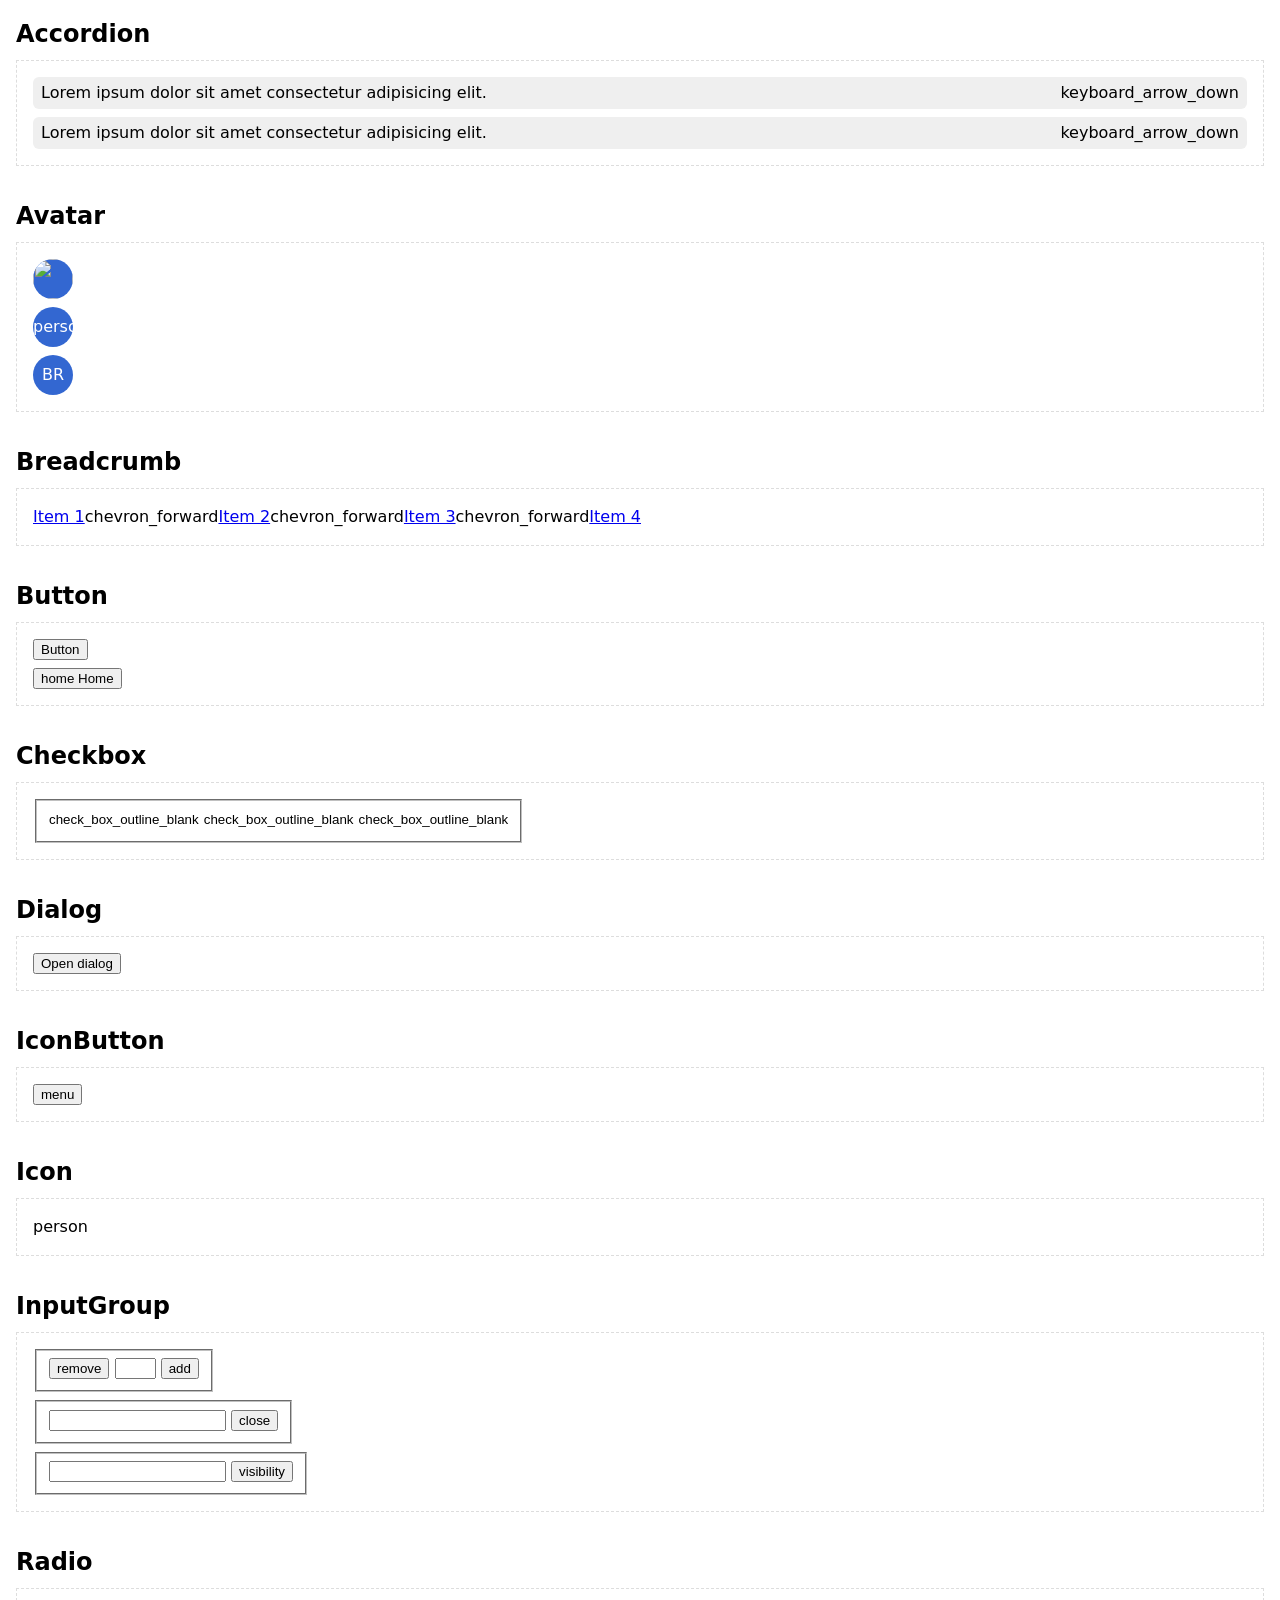
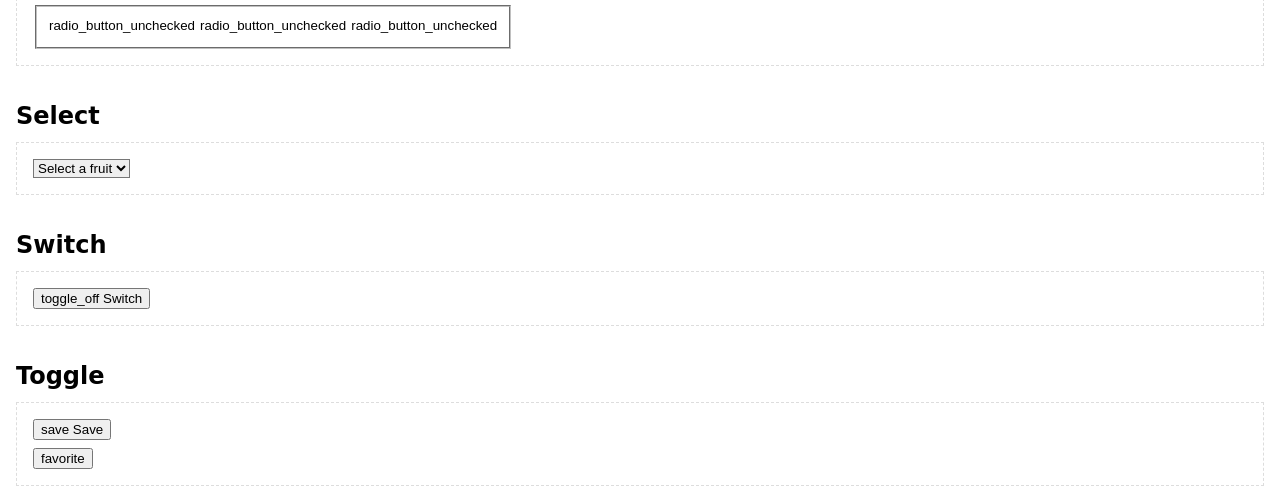
==== demo/index.html @ b43a5f1b "started on the dialog" ====
<!doctype html>
<html lang="en">
  <head>
    <meta charset="UTF-8" />
    <link rel="stylesheet" href="../src/css/index.css" />
    <meta name="viewport" content="width=device-width, initial-scale=1.0" />
    <link
      rel="stylesheet"
      href="https://fonts.googleapis.com/css2?family=Material+Symbols+Rounded:opsz,wght,FILL,GRAD@20..48,100..700,0..1,-50..200"
    />
    <title>DotDash</title>
  </head>
  <body>
    <section>
      <h2>Accordion</h2>
      <div>
        <details name="accordion">
          <summary>
            Lorem ipsum dolor sit amet consectetur adipisicing elit.
          </summary>
          <p>
            Lorem ipsum dolor sit amet consectetur adipisicing elit. Quibusdam,
            nulla! Porro ratione ipsam sapiente, provident maxime vitae cum modi
            culpa incidunt ipsum expedita fugit consectetur quia, nobis
            explicabo labore distinctio!
          </p>
        </details>
        <details name="accordion">
          <summary>
            Lorem ipsum dolor sit amet consectetur adipisicing elit.
          </summary>
          <p>
            Lorem ipsum dolor sit amet consectetur adipisicing elit. Molestias
            nihil blanditiis libero impedit consequuntur deserunt fugit
            reiciendis earum rem? Voluptatem officia deserunt temporibus
            suscipit velit voluptatibus nemo. Eveniet, nam assumenda.
          </p>
        </details>
      </div>
    </section>

    <section>
      <h2>Avatar</h2>
      <div>
        <img src="https://i.pravatar.cc/40?u=avatar" alt="" is="avatar" />
        <icon name="person" is="avatar"></icon>
        <span is="avatar">BR</span>
      </div>
    </section>

    <section>
      <h2>Breadcrumb</h2>
      <div>
        <nav is="breadcrumb">
          <ul>
            <li><a href="#item-1">Item 1</a></li>
            <li><a href="#item-2">Item 2</a></li>
            <li><a href="#item-3">Item 3</a></li>
            <li><a href="#item-4" aria-current="page">Item 4</a></li>
          </ul>
        </nav>
      </div>
    </section>

    <section>
      <h2>Button</h2>
      <div>
        <button>Button</button>
        <button>
          <icon name="home"></icon>
          Home
        </button>
      </div>
    </section>

    <section>
      <h2>Checkbox</h2>
      <div>
        <fieldset>
          <input
            type="checkbox"
            name="checkbox"
            value="eggs"
            aria-label="Eggs"
          />
          <input
            type="checkbox"
            name="checkbox"
            value="milk"
            aria-label="Milk"
          />
          <input
            type="checkbox"
            name="checkbox"
            value="butter"
            aria-label="Butter"
          />
        </fieldset>
      </div>
    </section>

    <section>
      <h2>Dialog</h2>
      <div>
        <button command="show-modal" commandfor="dialog">Open dialog</button>
        <dialog id="dialog">
          <button command="close" commandfor="dialog">Close</button>
        </dialog>
      </div>
    </section>

    <section>
      <h2>IconButton</h2>
      <div>
        <button is="icon-button">
          <icon name="menu"></icon>
        </button>
      </div>
    </section>

    <section>
      <h2>Icon</h2>
      <div>
        <icon name="person"></icon>
      </div>
    </section>

    <section>
      <h2>InputGroup</h2>
      <div>
        <fieldset is="input-group">
          <button is="icon-button" command="--step-down" commandfor="number">
            <icon name="remove"></icon>
          </button>
          <input type="number" id="number" min="0" max="100" step="5" />
          <button is="icon-button" command="--step-up" commandfor="number">
            <icon name="add"></icon>
          </button>
        </fieldset>

        <fieldset is="input-group">
          <input type="search" id="search" />
          <button is="icon-button" command="--clear-input" commandfor="search">
            <icon name="close"></icon>
          </button>
        </fieldset>

        <fieldset is="input-group">
          <input type="password" id="password" />
          <button
            is="icon-button"
            aria-pressed="false"
            command="--toggle-visibility"
            commandfor="password"
          >
            <icon name="visibility" pressed="visibility_off"></icon>
          </button>
        </fieldset>
      </div>
    </section>

    <section>
      <h2>Radio</h2>
      <div>
        <fieldset>
          <input type="radio" name="radio" value="eggs" aria-label="Eggs" />
          <input type="radio" name="radio" value="milk" aria-label="Milk" />
          <input type="radio" name="radio" value="butter" aria-label="Butter" />
        </fieldset>
      </div>
    </section>

    <section>
      <h2>Select</h2>
      <div>
        <select name="" id="select" required>
          <option value="" disabled selected hidden>Select a fruit</option>
          <option value="apple">Apple</option>
          <option value="orange">Orange</option>
          <option value="pear">Pear</option>
          <option value="banana">Banana</option>
          <option value="peach">Peach</option>
          <option value="tangerine">Tangerine</option>
          <option value="pineapple">Pineapple</option>
          <option value="nectarine">Nectarine</option>
          <option value="grapes">Grapes</option>
          <option value="plum">Plum</option>
          <option value="mango">Mango</option>
          <option value="kiwi">Kiwi</option>
          <option value="melon">Melon</option>
          <option value="strawberries">Strawberries</option>
        </select>
      </div>
    </section>

    <section>
      <h2>Switch</h2>
      <div>
        <button role="switch" aria-checked="false">
          <icon name="toggle_off" checked="toggle_on"></icon>
          Switch
        </button>
      </div>
    </section>

    <section>
      <h2>Toggle</h2>
      <div>
        <button aria-pressed="false">
          <icon name="save" pressed="refresh"></icon>
          Save
        </button>
        <button is="icon-button" aria-pressed="false">
          <icon name="favorite"></icon>
        </button>
      </div>
    </section>

    <script>
      document.querySelectorAll("[aria-pressed]").forEach(($toggle) => {
        $toggle.addEventListener("click", () => {
          $toggle.setAttribute(
            "aria-pressed",
            $toggle.getAttribute("aria-pressed") === "true" ? "false" : "true",
          );
        });
      });
      document.querySelectorAll('[role="switch"]').forEach(($switch) => {
        $switch.addEventListener("click", () => {
          $switch.setAttribute(
            "aria-checked",
            $switch.getAttribute("aria-checked") === "true" ? "false" : "true",
          );
        });
      });
    </script>

    <style>
      @layer demo {
        body {
          font:
            400 1rem / 1.5 system-ui,
            sans-serif;
          margin: 0;
        }
        section {
          display: grid;
          gap: 0.5rem;
          padding: 1rem;

          & > h2 {
            margin: 0;
          }

          & > div {
            border: 1px dashed #ddd;
            padding: 1rem;
            display: grid;
            justify-items: start;
            gap: 0.5rem;
          }
        }
      }
    </style>

    <script src="../src/js/script.js" type="module"></script>
  </body>
</html>
---- src/css/index.css ----
@import "./reset.css" layer(reset);
@import "./components.css" layer(components);
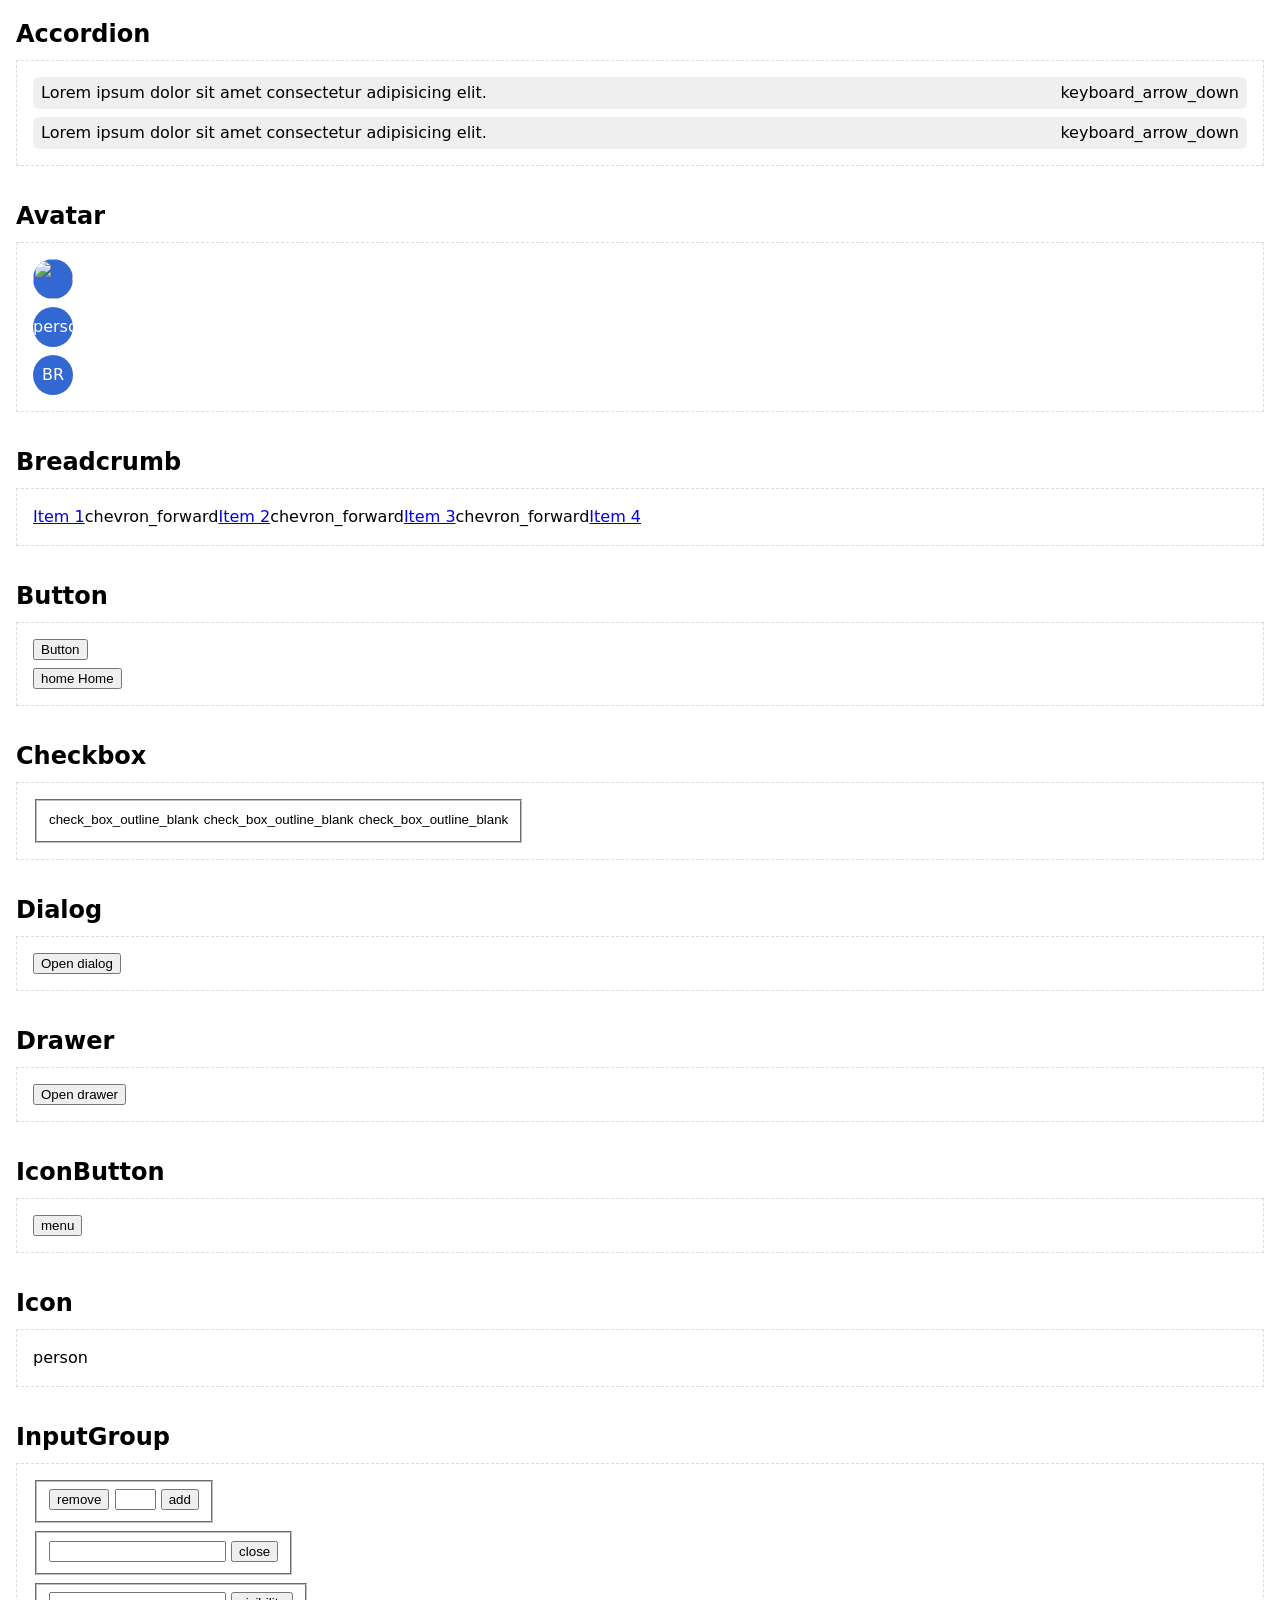
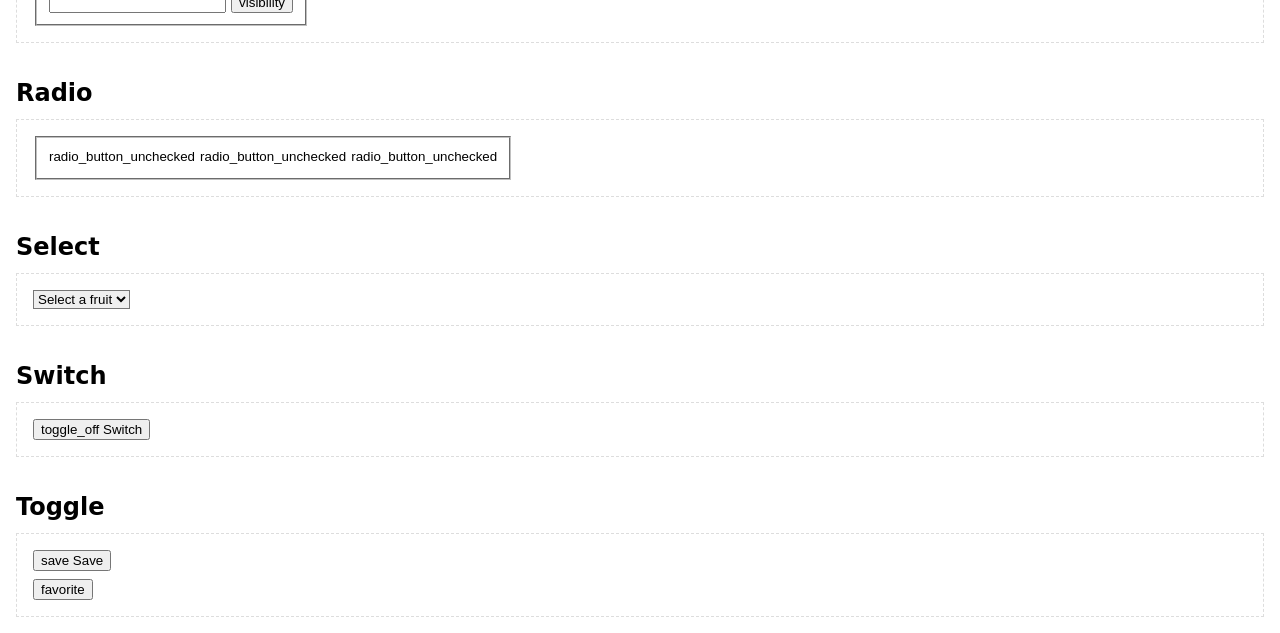
==== commit fbb4945c: "stub out dialog and drawer" ====
--- a/demo/index.html
+++ b/demo/index.html
@@ -103,8 +103,36 @@
       <h2>Dialog</h2>
       <div>
         <button command="show-modal" commandfor="dialog">Open dialog</button>
+
         <dialog id="dialog">
-          <button command="close" commandfor="dialog">Close</button>
+          <button
+            type="button"
+            is="icon-button"
+            command="close"
+            commandfor="dialog"
+            aria-label="Close"
+          >
+            <icon name="close"></icon>
+          </button>
+        </dialog>
+      </div>
+    </section>
+
+    <section>
+      <h2>Drawer</h2>
+      <div>
+        <button command="show-popover" commandfor="drawer">Open drawer</button>
+
+        <aside is="drawer" id="drawer" popover>
+          <button
+            type="button"
+            is="icon-button"
+            command="close"
+            commandfor="drawer"
+            aria-label="Close"
+          >
+            <icon name="close"></icon>
+          </button>
         </dialog>
       </div>
     </section>
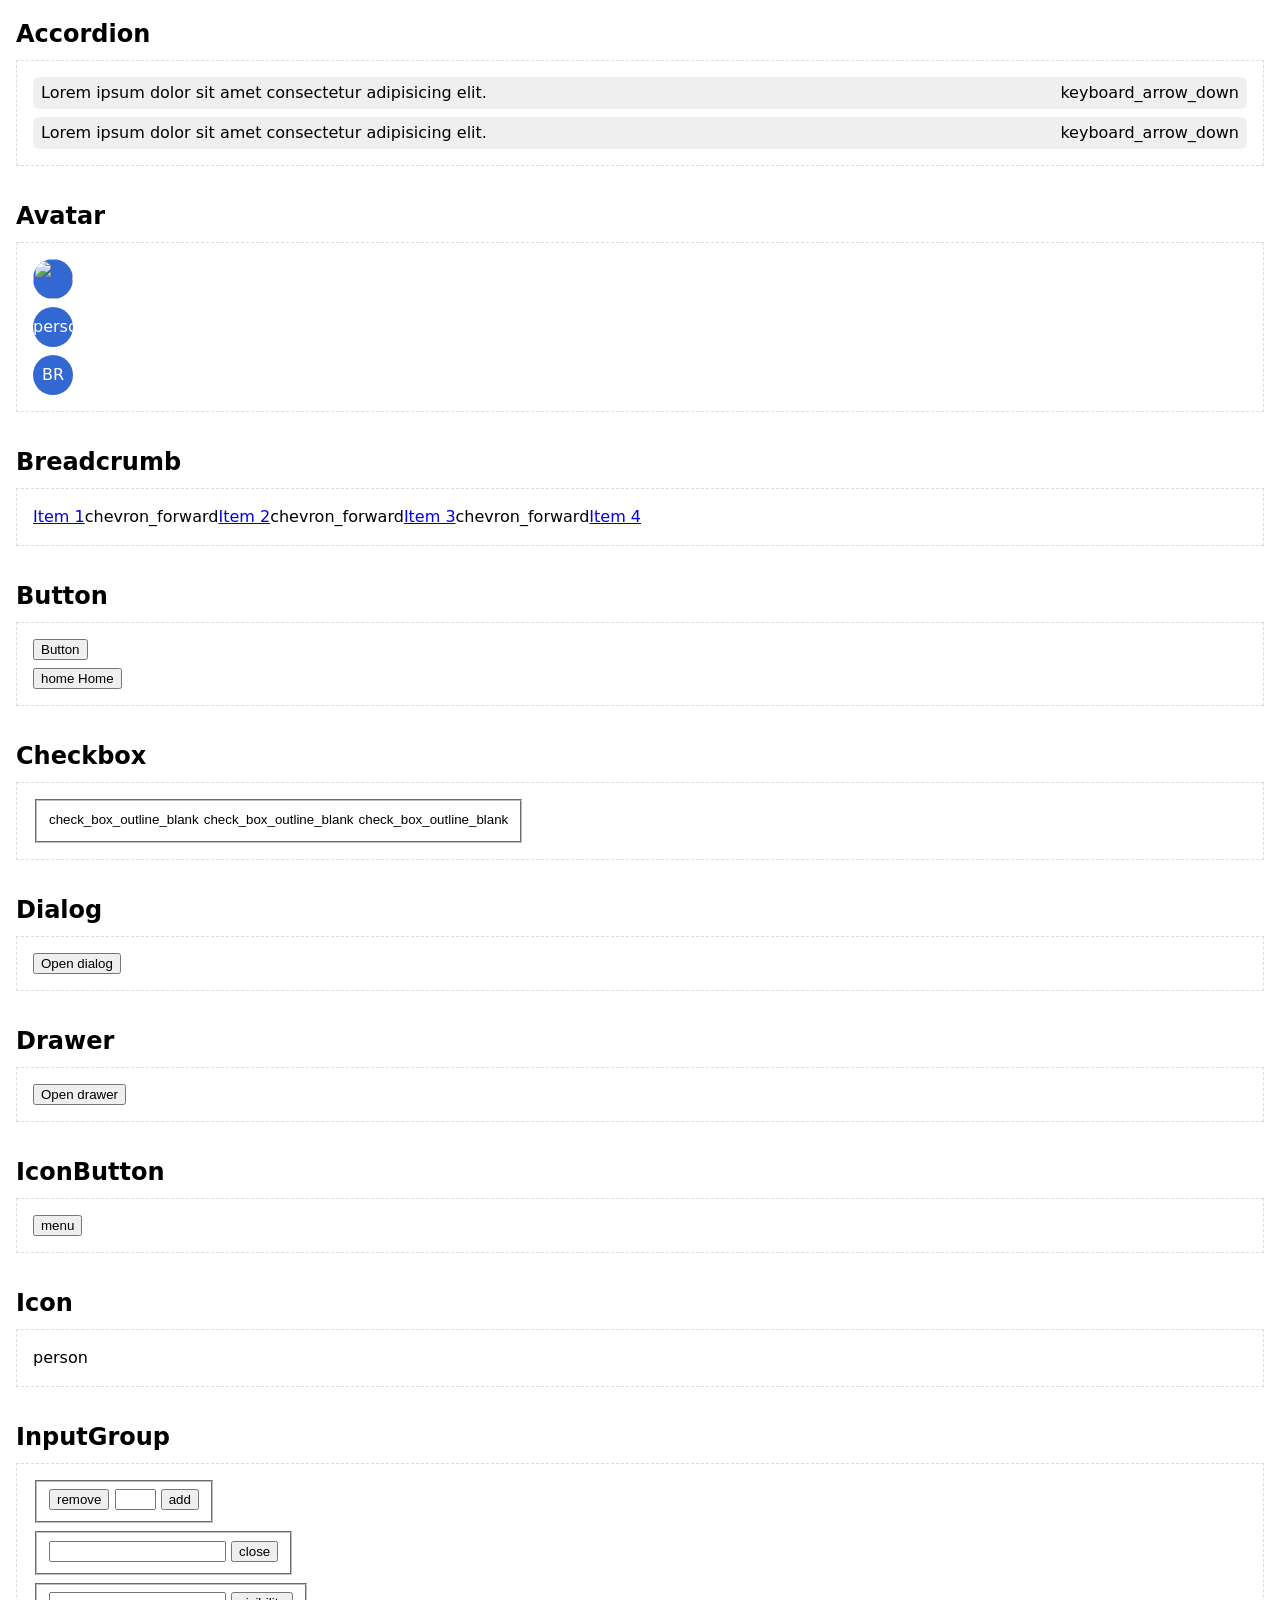
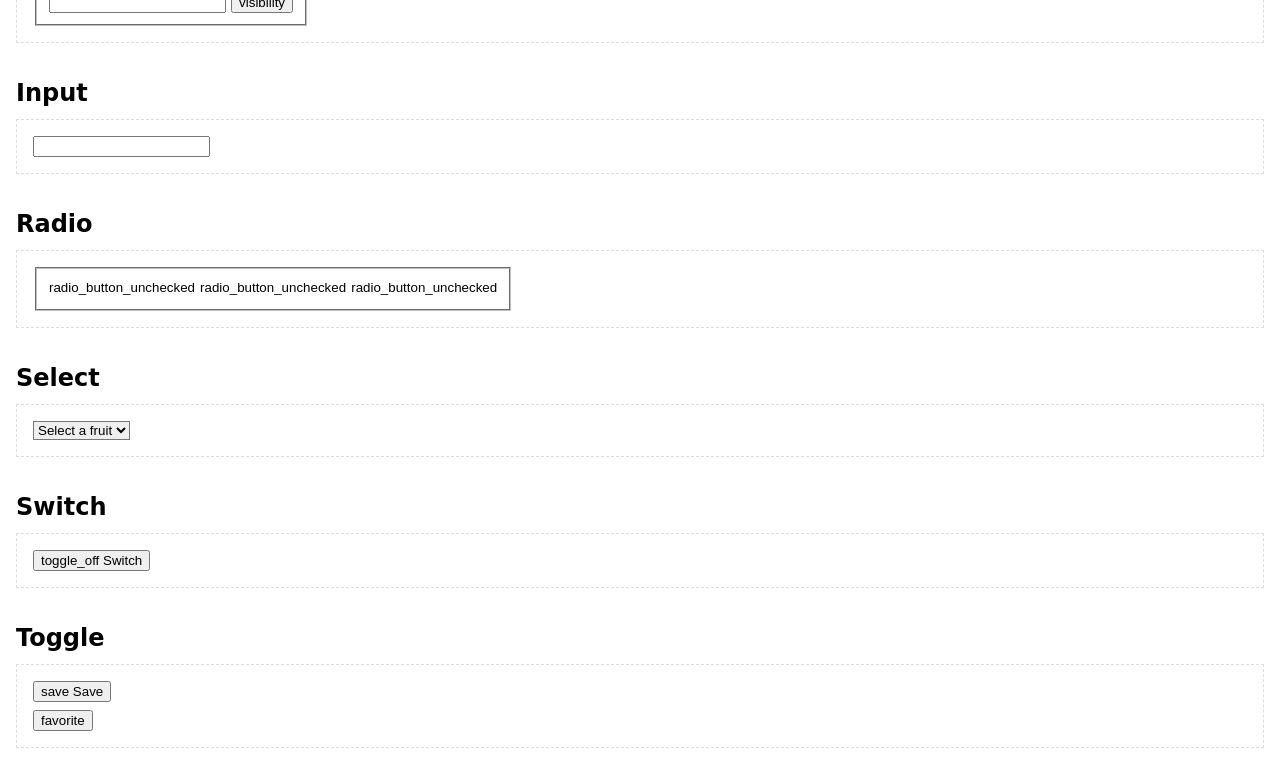
==== commit a78e4585: "bugfix in demo" ====
--- a/demo/index.html
+++ b/demo/index.html
@@ -133,7 +133,7 @@
           >
             <icon name="close"></icon>
           </button>
-        </dialog>
+        </aside>
       </div>
     </section>
 
@@ -184,6 +184,13 @@
             <icon name="visibility" pressed="visibility_off"></icon>
           </button>
         </fieldset>
+      </div>
+    </section>
+
+    <section>
+      <h2>Input</h2>
+      <div>
+        <input type="text" id="text" />
       </div>
     </section>
 
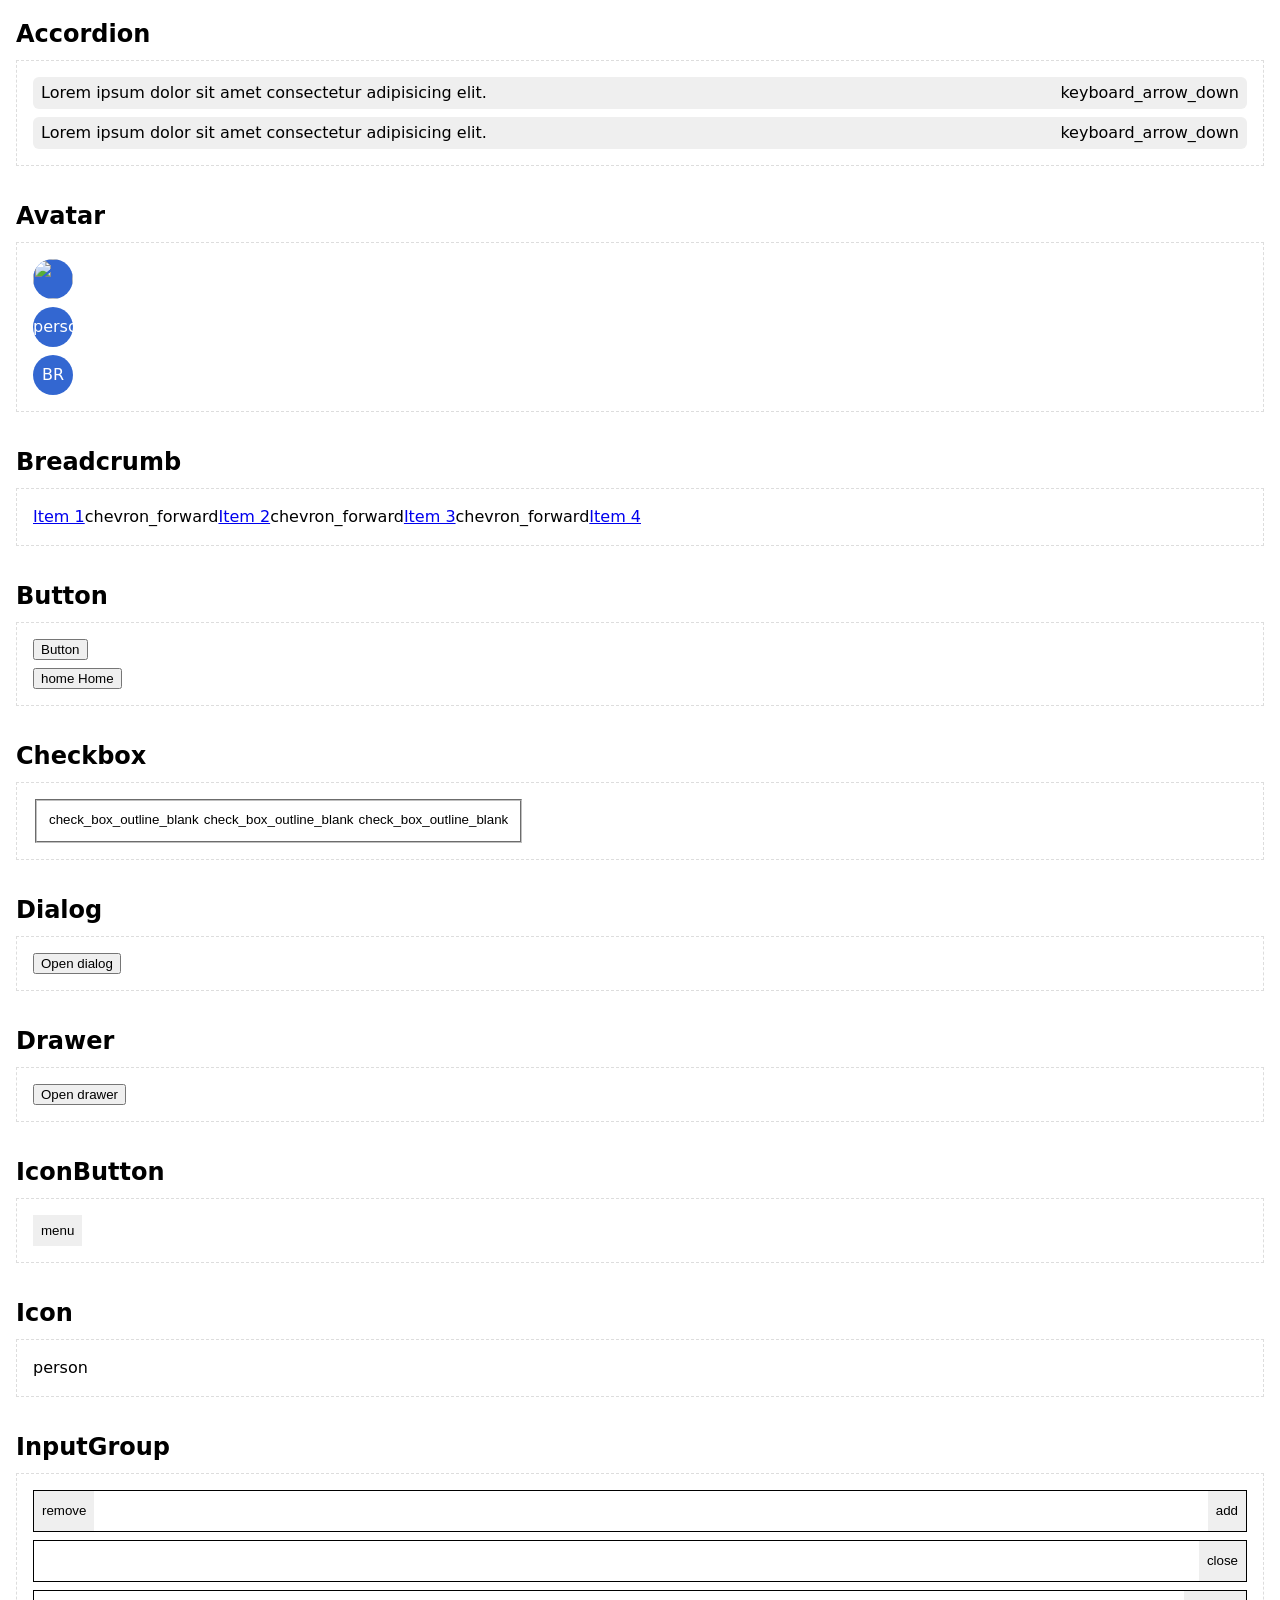
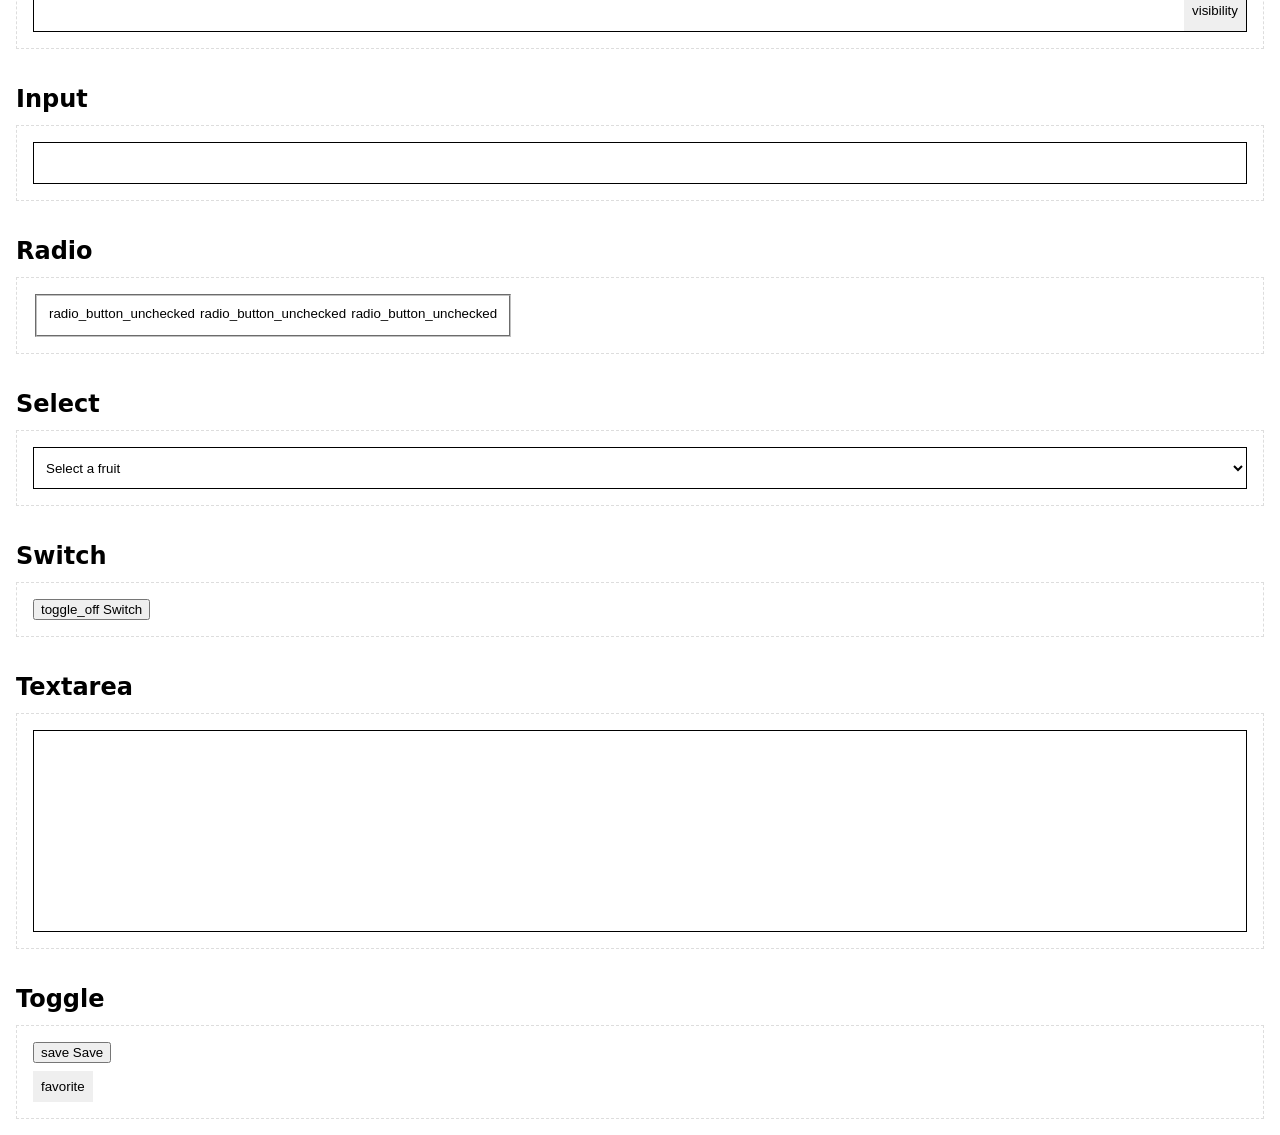
==== commit 67e12d7c: "form components styles" ====
--- a/demo/index.html
+++ b/demo/index.html
@@ -239,6 +239,13 @@
     </section>
 
     <section>
+      <h2>Textarea</h2>
+      <div>
+        <textarea></textarea>
+      </div>
+    </section>
+
+    <section>
       <h2>Toggle</h2>
       <div>
         <button aria-pressed="false">
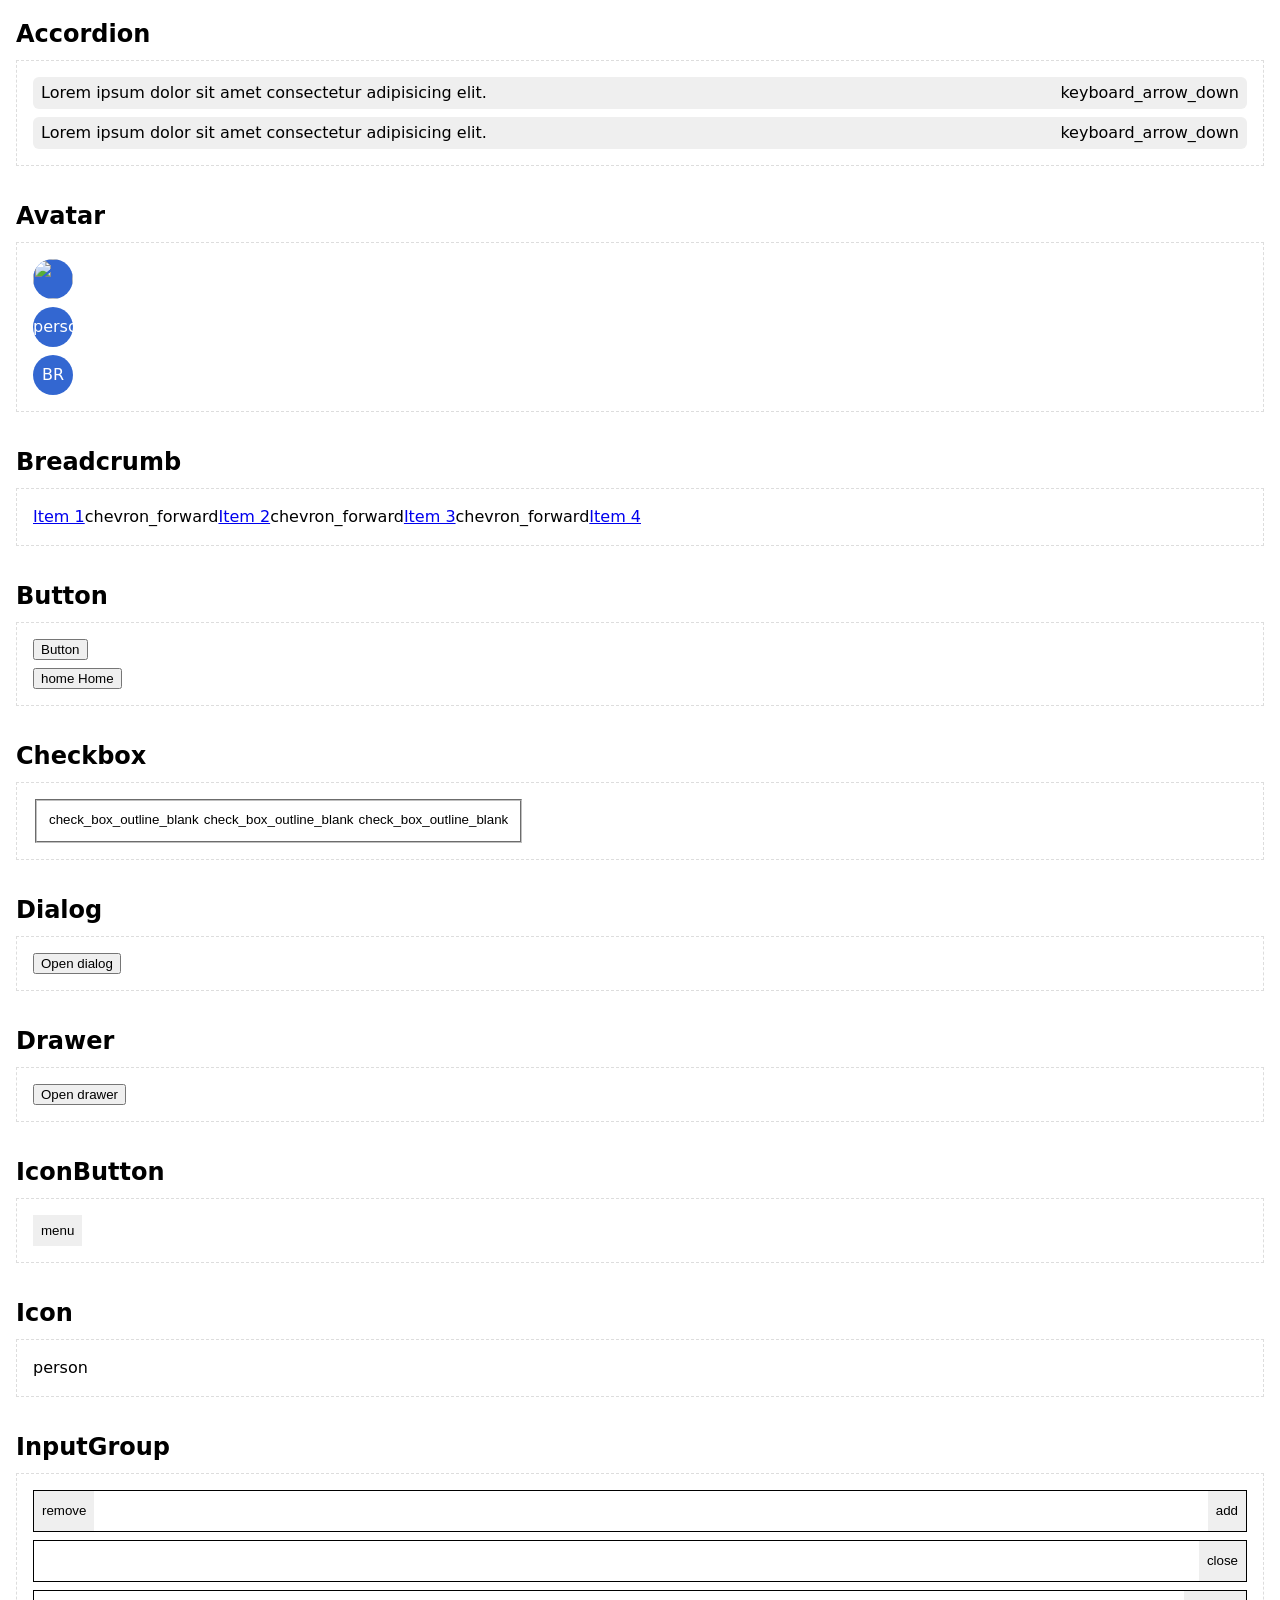
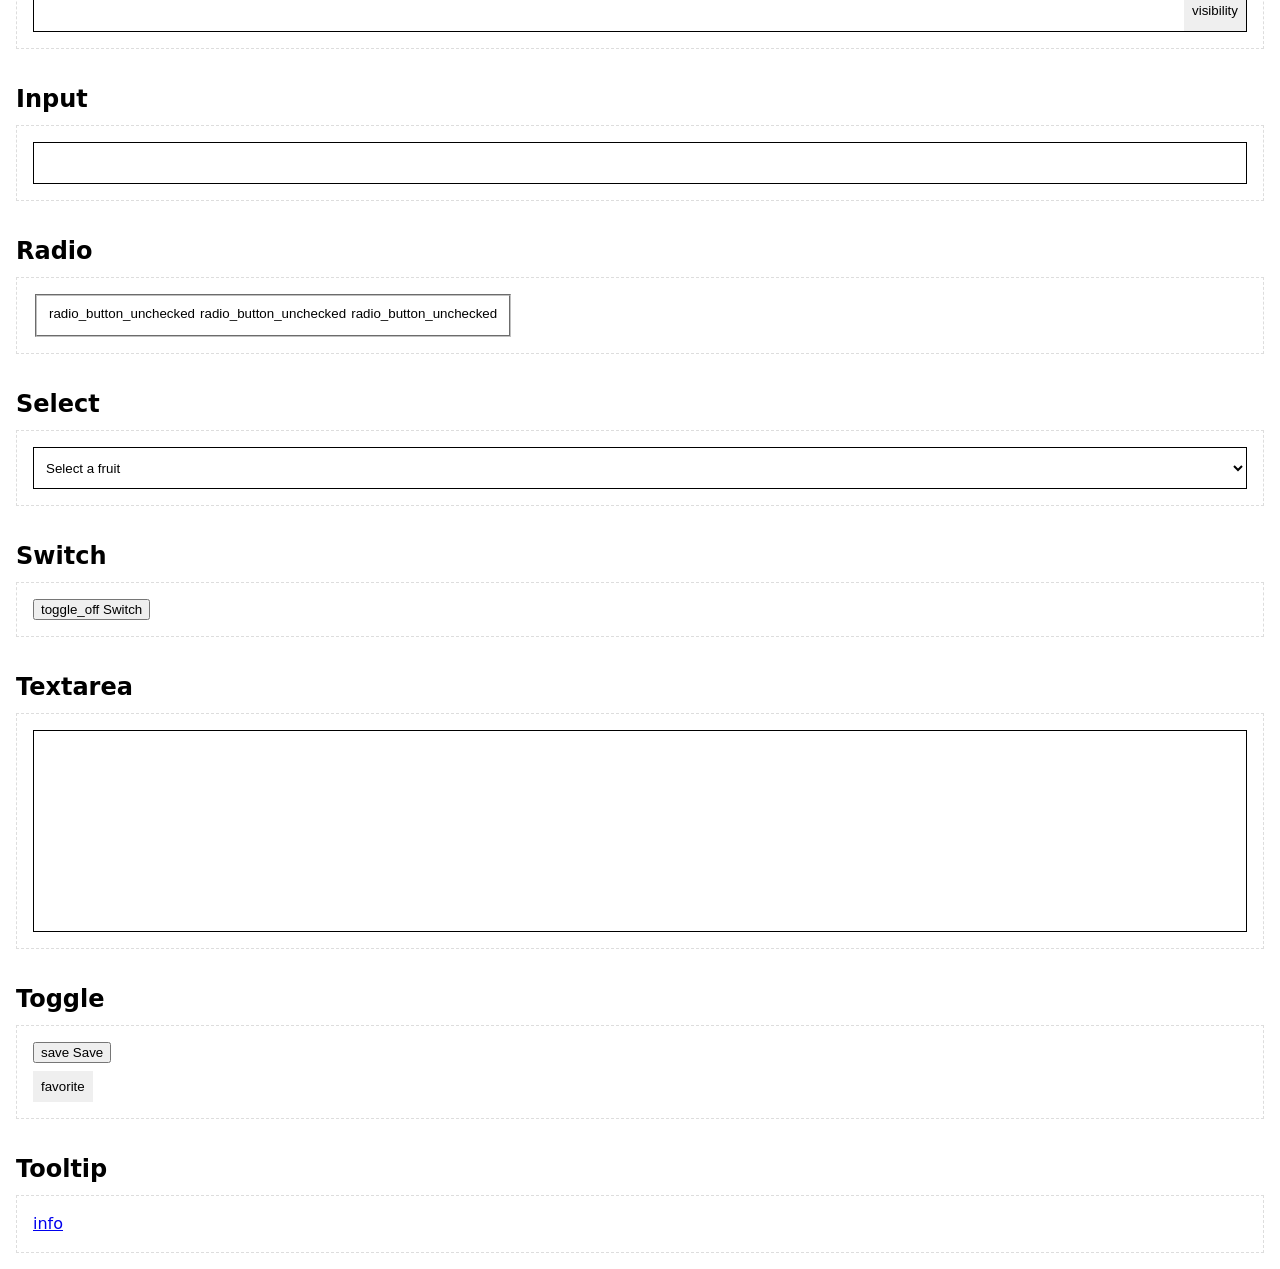
==== commit 6217999e: "added tooltip stub" ====
--- a/demo/index.html
+++ b/demo/index.html
@@ -127,7 +127,7 @@
           <button
             type="button"
             is="icon-button"
-            command="close"
+            command="hide-popover"
             commandfor="drawer"
             aria-label="Close"
           >
@@ -255,6 +255,16 @@
         <button is="icon-button" aria-pressed="false">
           <icon name="favorite"></icon>
         </button>
+      </div>
+    </section>
+
+    <section>
+      <h2>Tooltip</h2>
+      <div>
+        <a href="#" is="icon-button" interestfor="tooltip">
+          <icon name="info"></icon>
+        </a>
+        <div id="tooltip" is="tooltip" popover>This is a tooltip</div>
       </div>
     </section>
 
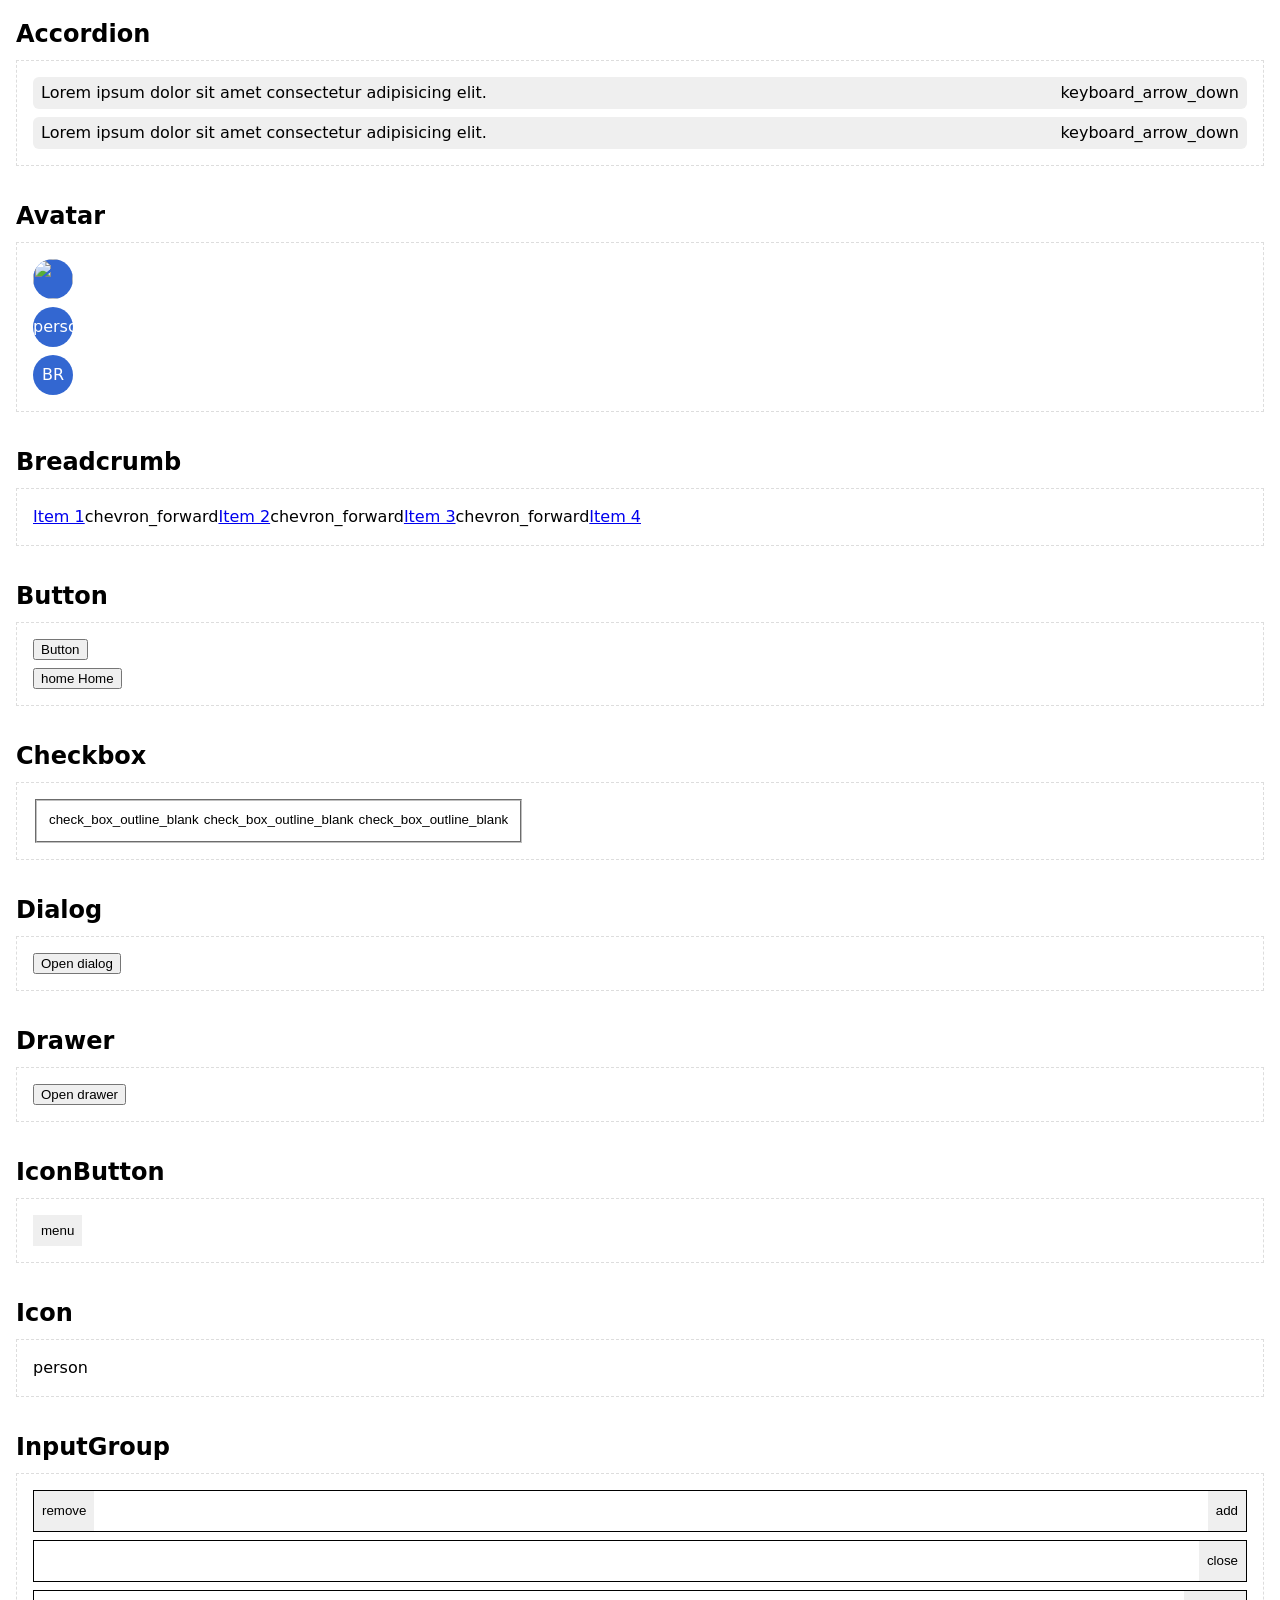
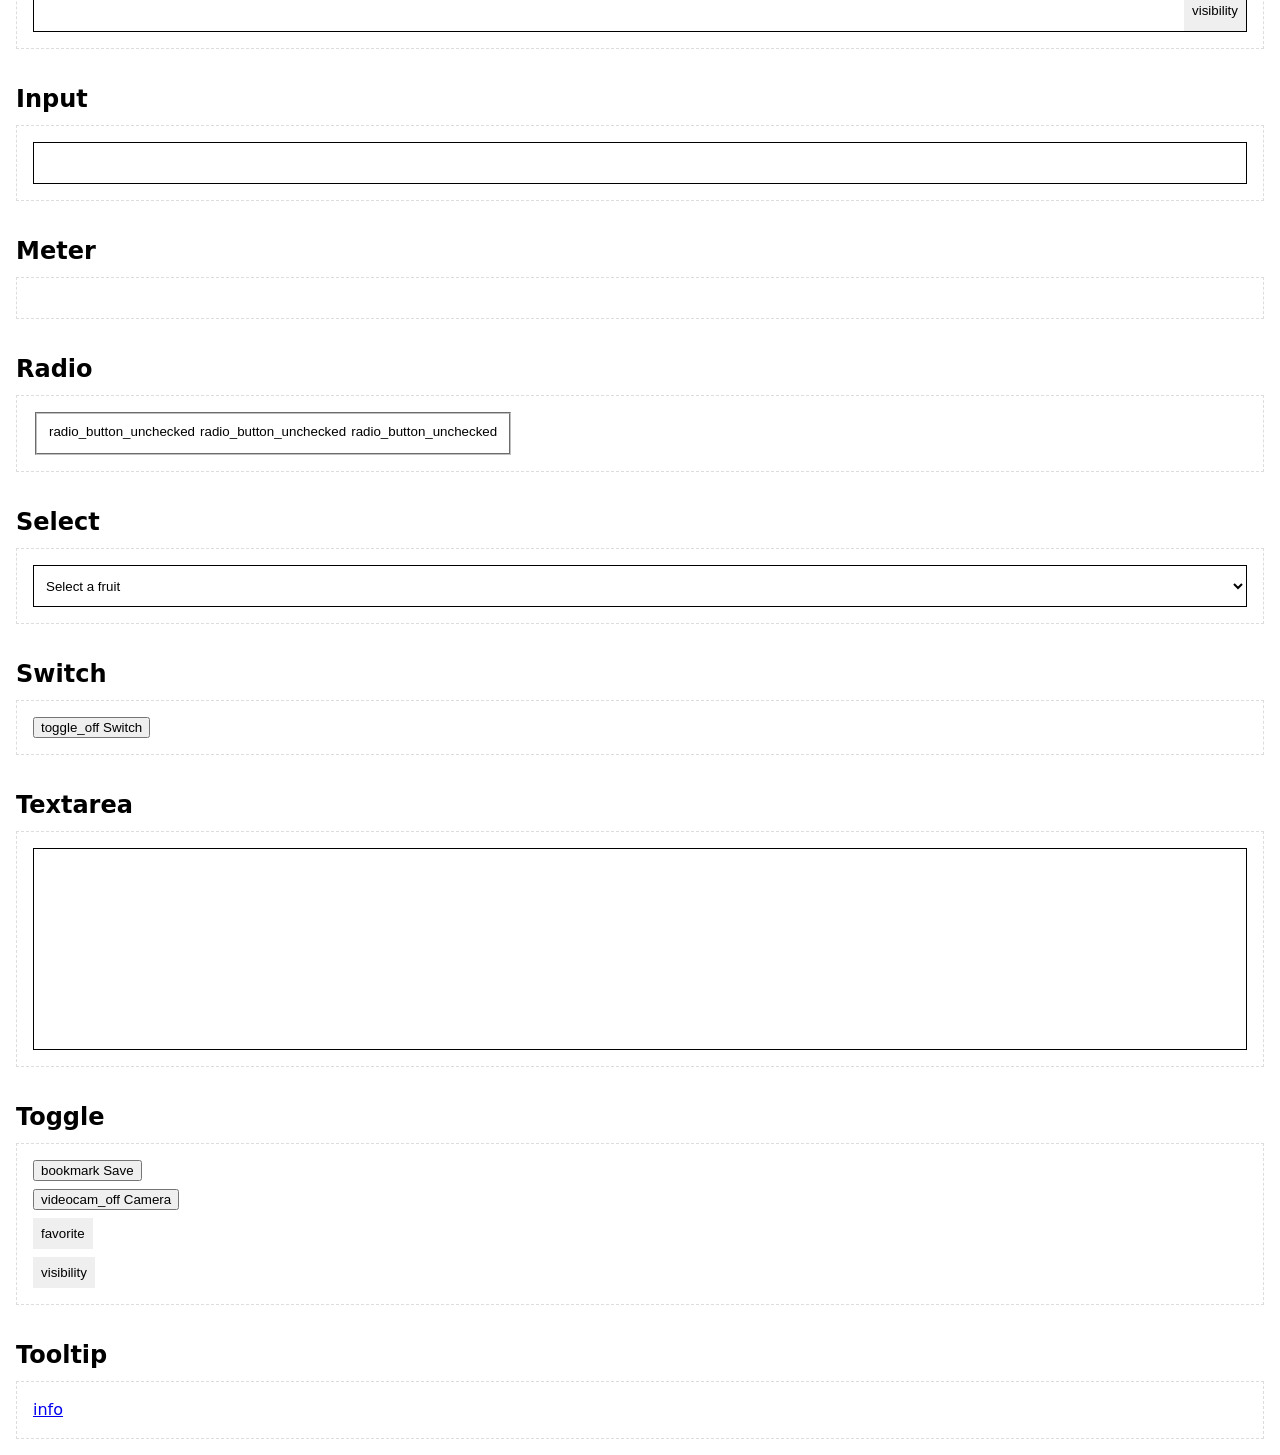
==== commit f5013f30: "updated how toggles work" ====
--- a/demo/index.html
+++ b/demo/index.html
@@ -8,7 +8,7 @@
       rel="stylesheet"
       href="https://fonts.googleapis.com/css2?family=Material+Symbols+Rounded:opsz,wght,FILL,GRAD@20..48,100..700,0..1,-50..200"
     />
-    <title>DotDash</title>
+    <title>All Components / DotDash</title>
   </head>
   <body>
     <section>
@@ -195,6 +195,20 @@
     </section>
 
     <section>
+      <h2>Meter</h2>
+      <div>
+        <meter
+          value="75"
+          min="0"
+          max="100"
+          low="10"
+          high="90"
+          optimum="50"
+        ></meter>
+      </div>
+    </section>
+
+    <section>
       <h2>Radio</h2>
       <div>
         <fieldset>
@@ -249,11 +263,21 @@
       <h2>Toggle</h2>
       <div>
         <button aria-pressed="false">
-          <icon name="save" pressed="refresh"></icon>
+          <icon name="bookmark"></icon>
           Save
         </button>
+
+        <button aria-pressed="false">
+          <icon name="videocam_off" pressed="videocam"></icon>
+          Camera
+        </button>
+
         <button is="icon-button" aria-pressed="false">
           <icon name="favorite"></icon>
+        </button>
+
+        <button is="icon-button" aria-pressed="false">
+          <icon name="visibility" pressed="visibility_off"></icon>
         </button>
       </div>
     </section>
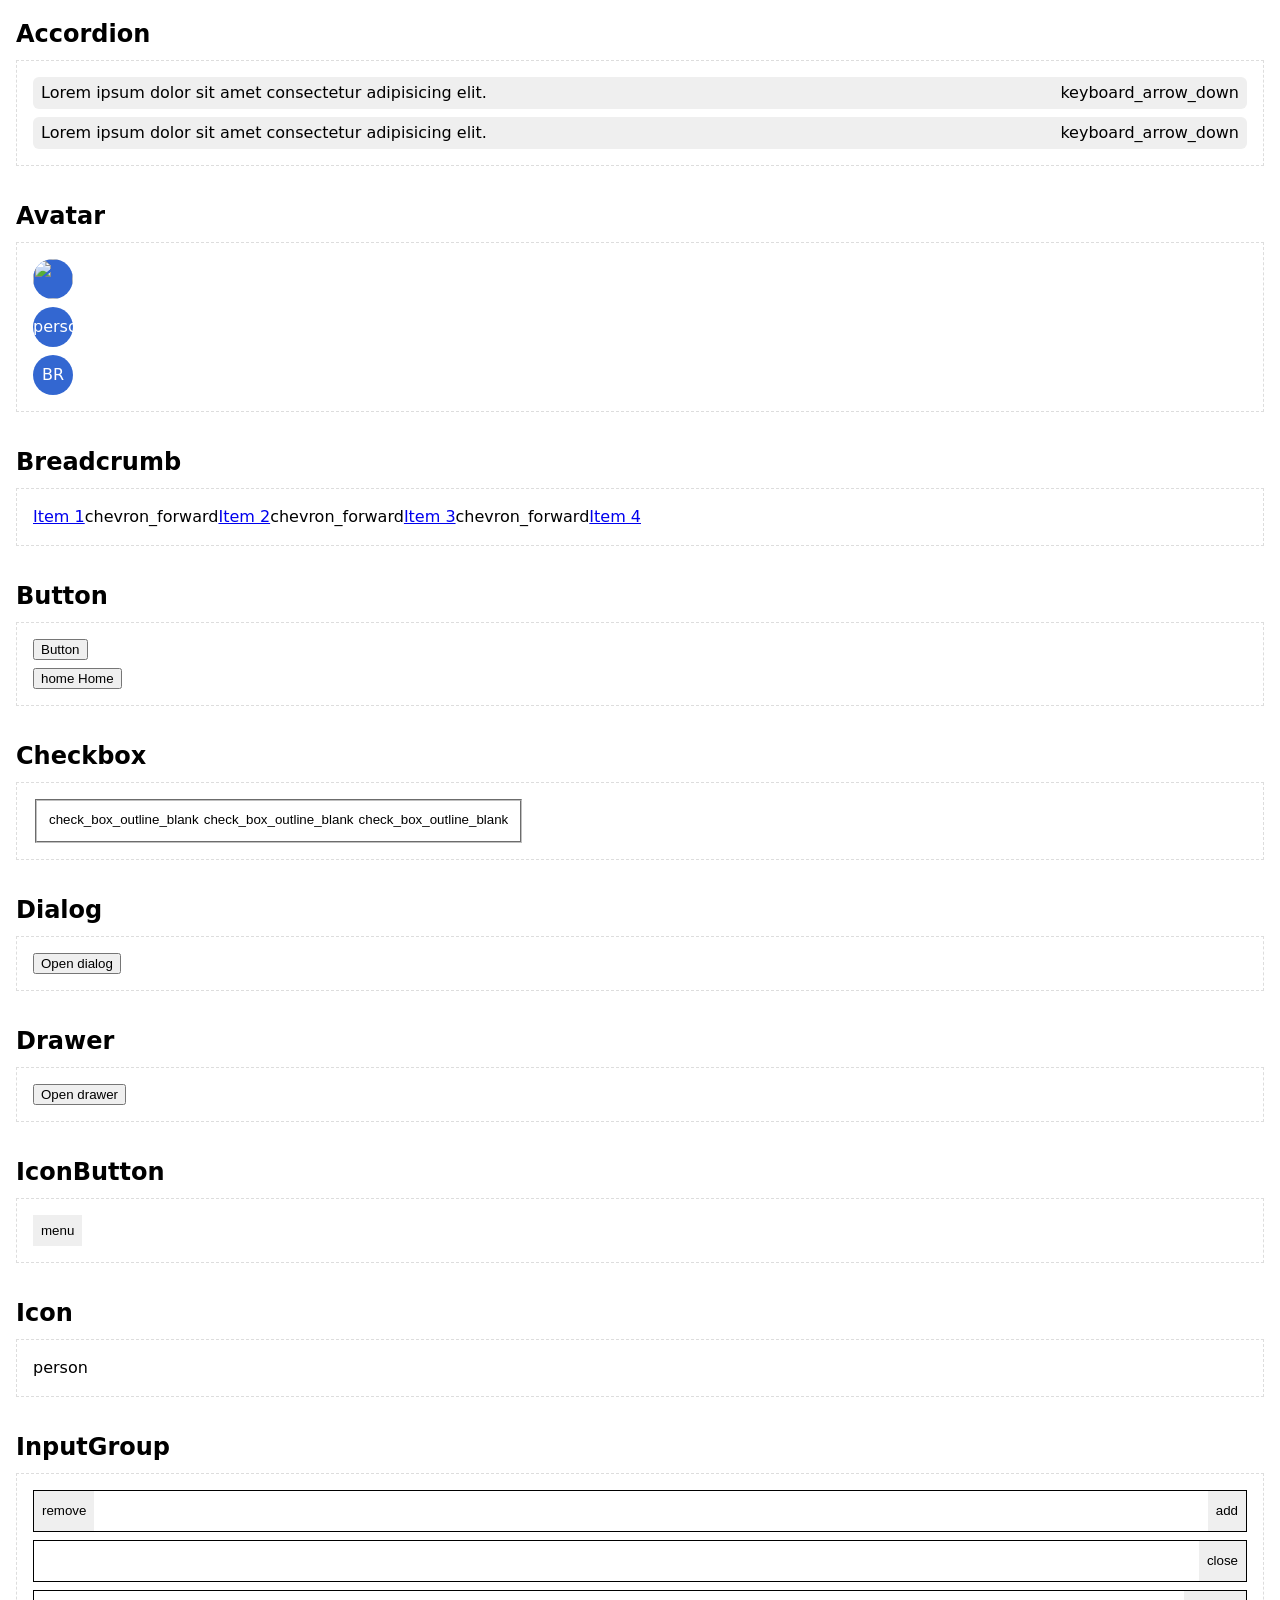
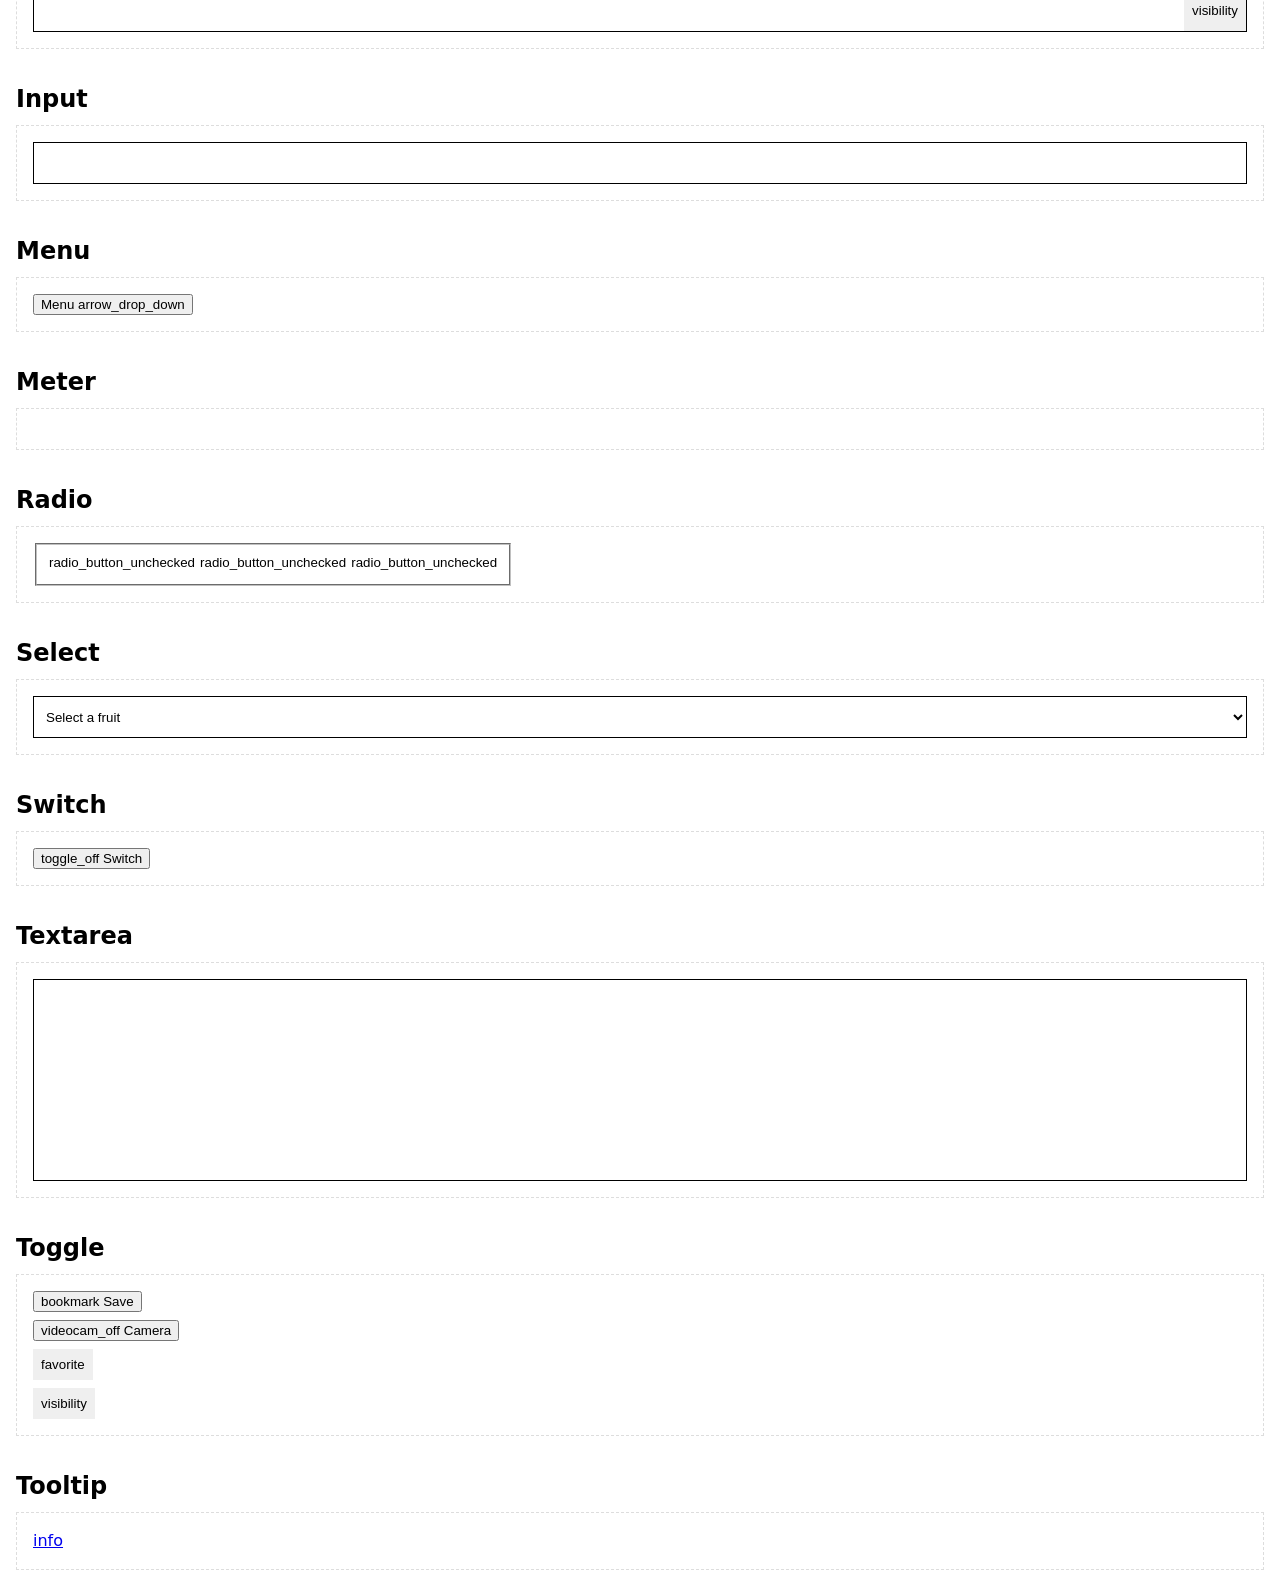
==== commit 4dd6c6e0: "added menu" ====
--- a/demo/index.html
+++ b/demo/index.html
@@ -195,6 +195,21 @@
     </section>
 
     <section>
+      <h2>Menu</h2>
+      <div>
+        <button type="button" command="toggle-popover" commandfor="menu">
+          Menu
+          <icon name="arrow_drop_down"></icon>
+        </button>
+        <menu is="menu" id="menu" popover>
+          <li>Menu item</li>
+          <li>Menu item</li>
+          <li>Menu item</li>
+        </menu>
+      </div>
+    </section>
+
+    <section>
       <h2>Meter</h2>
       <div>
         <meter
@@ -261,6 +276,7 @@
 
     <section>
       <h2>Toggle</h2>
+      <!-- toggles can change icon i.e. password visibility, or they can have an icon fill to show state. The MUST NOT change text content/aria-label/aria-labelledby -->
       <div>
         <button aria-pressed="false">
           <icon name="bookmark"></icon>
